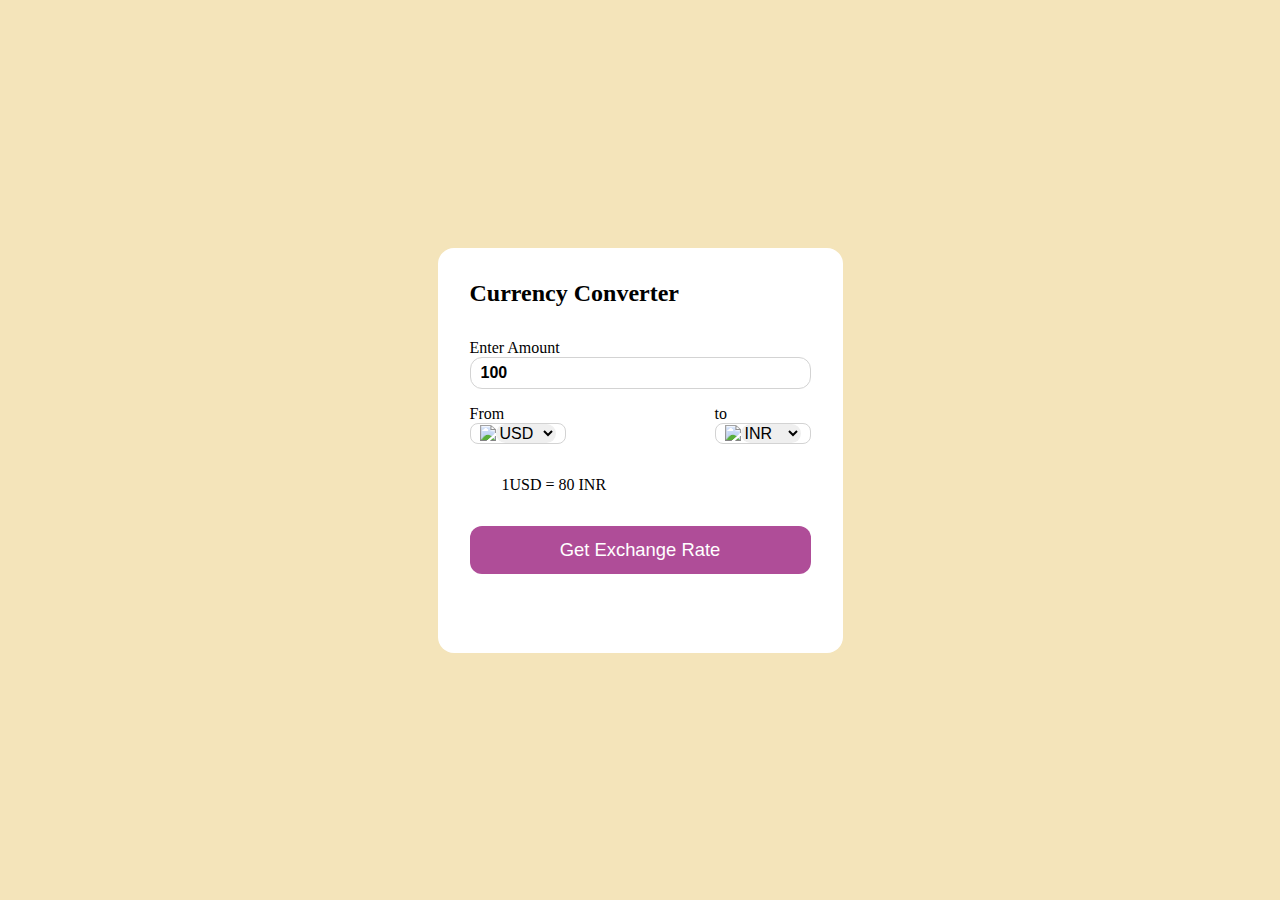
==== Currency Converter/index.html @ 6c81587f "Currency Converter Folder has been Uploded" ====
<!DOCTYPE html>
<html lang="en">
<head>
    <meta charset="UTF-8">
    <meta name="viewport" content="width=device-width, initial-scale=1.0">
    <title>currency converter</title>
    <link rel="stylesheet" href="style.css">
    <link rel="stylesheet" href="https://cdnjs.cloudflare.com/ajax/libs/font-awesome/6.5.1/css/all.min.css" integrity="sha512-DTOQO9RWCH3ppGqcWaEA1BIZOC6xxalwEsw9c2QQeAIftl+Vegovlnee1c9QX4TctnWMn13TZye+giMm8e2LwA==" crossorigin="anonymous" referrerpolicy="no-referrer" />
</head>
<body>
    <div class="container">
        <h2>Currency Converter</h2>
        <form >
            <div class="amount">
                <p>Enter Amount</p>
                <input type="text" value="100">
            </div>
            <div class="dropdown">
                <div class="from">
                    <p>From</p>
                    <div class="slect-container">
                        <img src="https://flagsapi.com/US/flat/64.png">
                        <select name="from">
                            
                        </select>
                    </div>
                </div>
                <i class="fa-solid fa-arrow-right-arrow-left"></i>
                <div class="to">
                    <p>to</p>
                    <div class="slect-container">
                        <img src="https://flagsapi.com/IN/flat/64.png">
                        <select name="to">
                            
                        </select>
                    </div>
                </div>
            </div>
            <div class="msg">1USD = 80 INR</div>
            <button >Get Exchange Rate </button>
        </form>
    </div>
    <script src="codes.js"></script>
    <script src="script.js"></script>
    
</body>
</html>
---- Currency Converter/style.css ----
*{
    margin: 0;
    padding: 0;
    box-sizing: border-box;
}
body{
    display: flex;
    justify-content: center;
    align-items: center;
    height: 100vh;
    background-color: #f4e4ba;
}

.container{
    background-color: white;
    padding: 2rem;
    border-radius: 1rem;
    min-height: 45vh;
    width: 45vh;
}

form{
    margin: 2rem 0 1rem 0;
}

form select, button, input{
    width: 100%;
    border: none;
    outline: none;
    border-radius: 0.75rem;
}

form input{
    border: 1px solid lightgrey;
    font-size: 1rem;
    font-weight: 600;
    padding-left: 10px;
    height: 2rem;
}

.dropdown{
    display: flex;
    justify-content: space-between;
    align-items: center;
    margin-top: 1rem;
}
.dropdown i{
    margin-top: 1rem;
    font-size: 1.5rem;
}

.slect-container img{
    max-width: 2rem;
}
.slect-container{
    display: flex;
    justify-content: center;
    align-items: center;
    width: 6rem;
    border: 1px solid lightgray;
    border-radius: 0.5rem;
}
.slect-container select{
    font-size: 1rem;
    width: auto;
    cursor: pointer;
}
.msg{
    margin: 2rem;
}
form button{
    height: 3rem;
    background-color: #af4d98;
    color: white;
    font-size: 1.15rem;
    cursor: pointer;
}
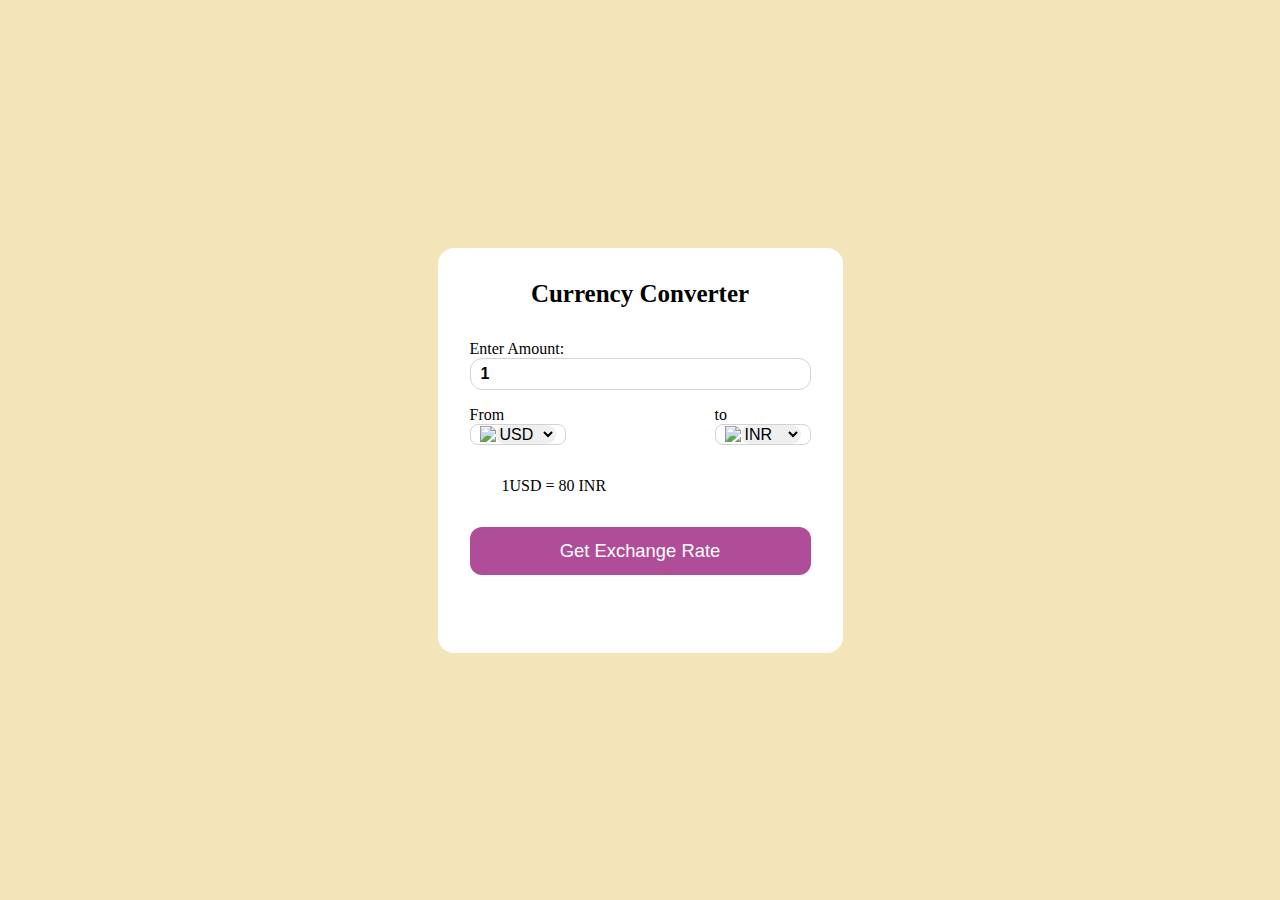
==== commit ceaa5ee9: "Currency Converter folder has been Uploded" ====
--- a/Currency Converter/index.html
+++ b/Currency Converter/index.html
@@ -12,8 +12,8 @@
         <h2>Currency Converter</h2>
         <form >
             <div class="amount">
-                <p>Enter Amount</p>
-                <input type="text" value="100">
+                <p>Enter Amount:</p>
+                <input type="text" value="1">
             </div>
             <div class="dropdown">
                 <div class="from">
@@ -42,6 +42,5 @@
     </div>
     <script src="codes.js"></script>
     <script src="script.js"></script>
-    
 </body>
 </html>--- a/Currency Converter/style.css
+++ b/Currency Converter/style.css
@@ -17,6 +17,11 @@
     border-radius: 1rem;
     min-height: 45vh;
     width: 45vh;
+}
+.container h2{
+    text-align: center;
+    font-size: 25px;
+    font-weight: bold;
 }
 
 form{
